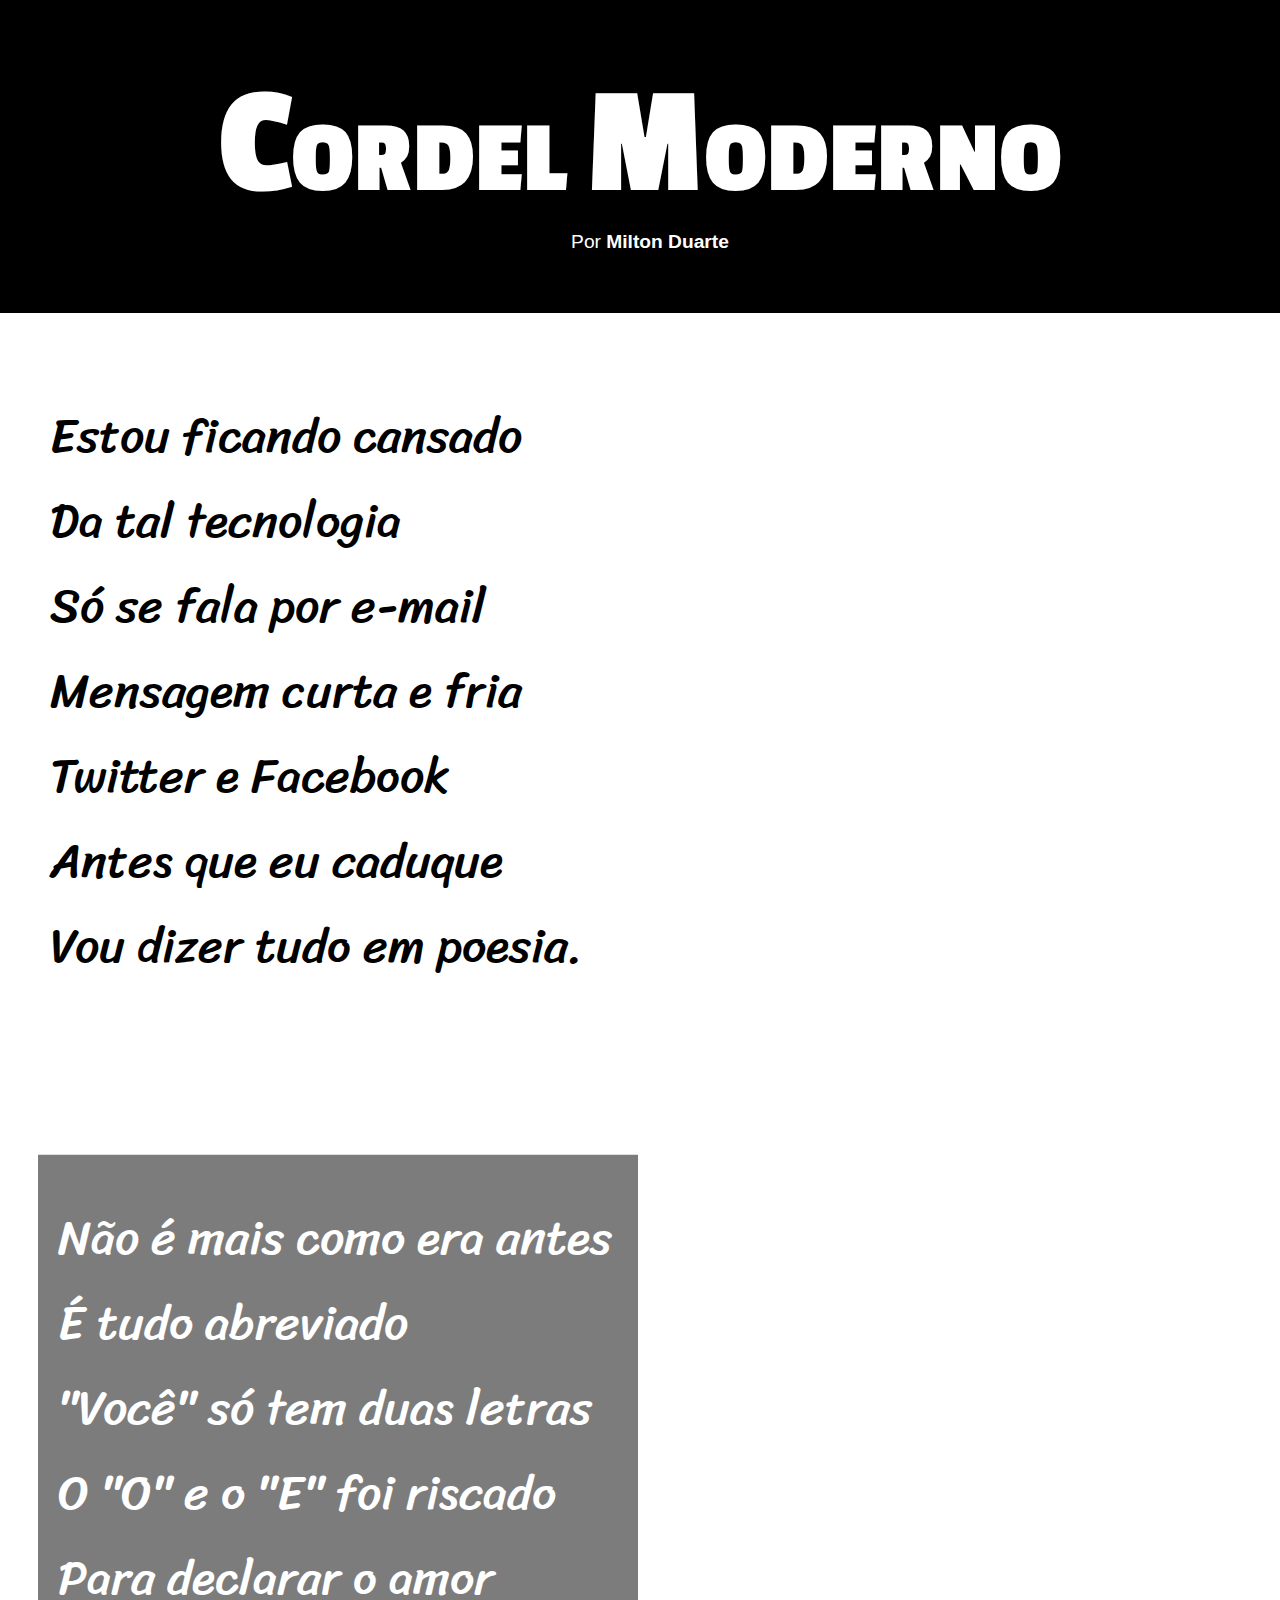
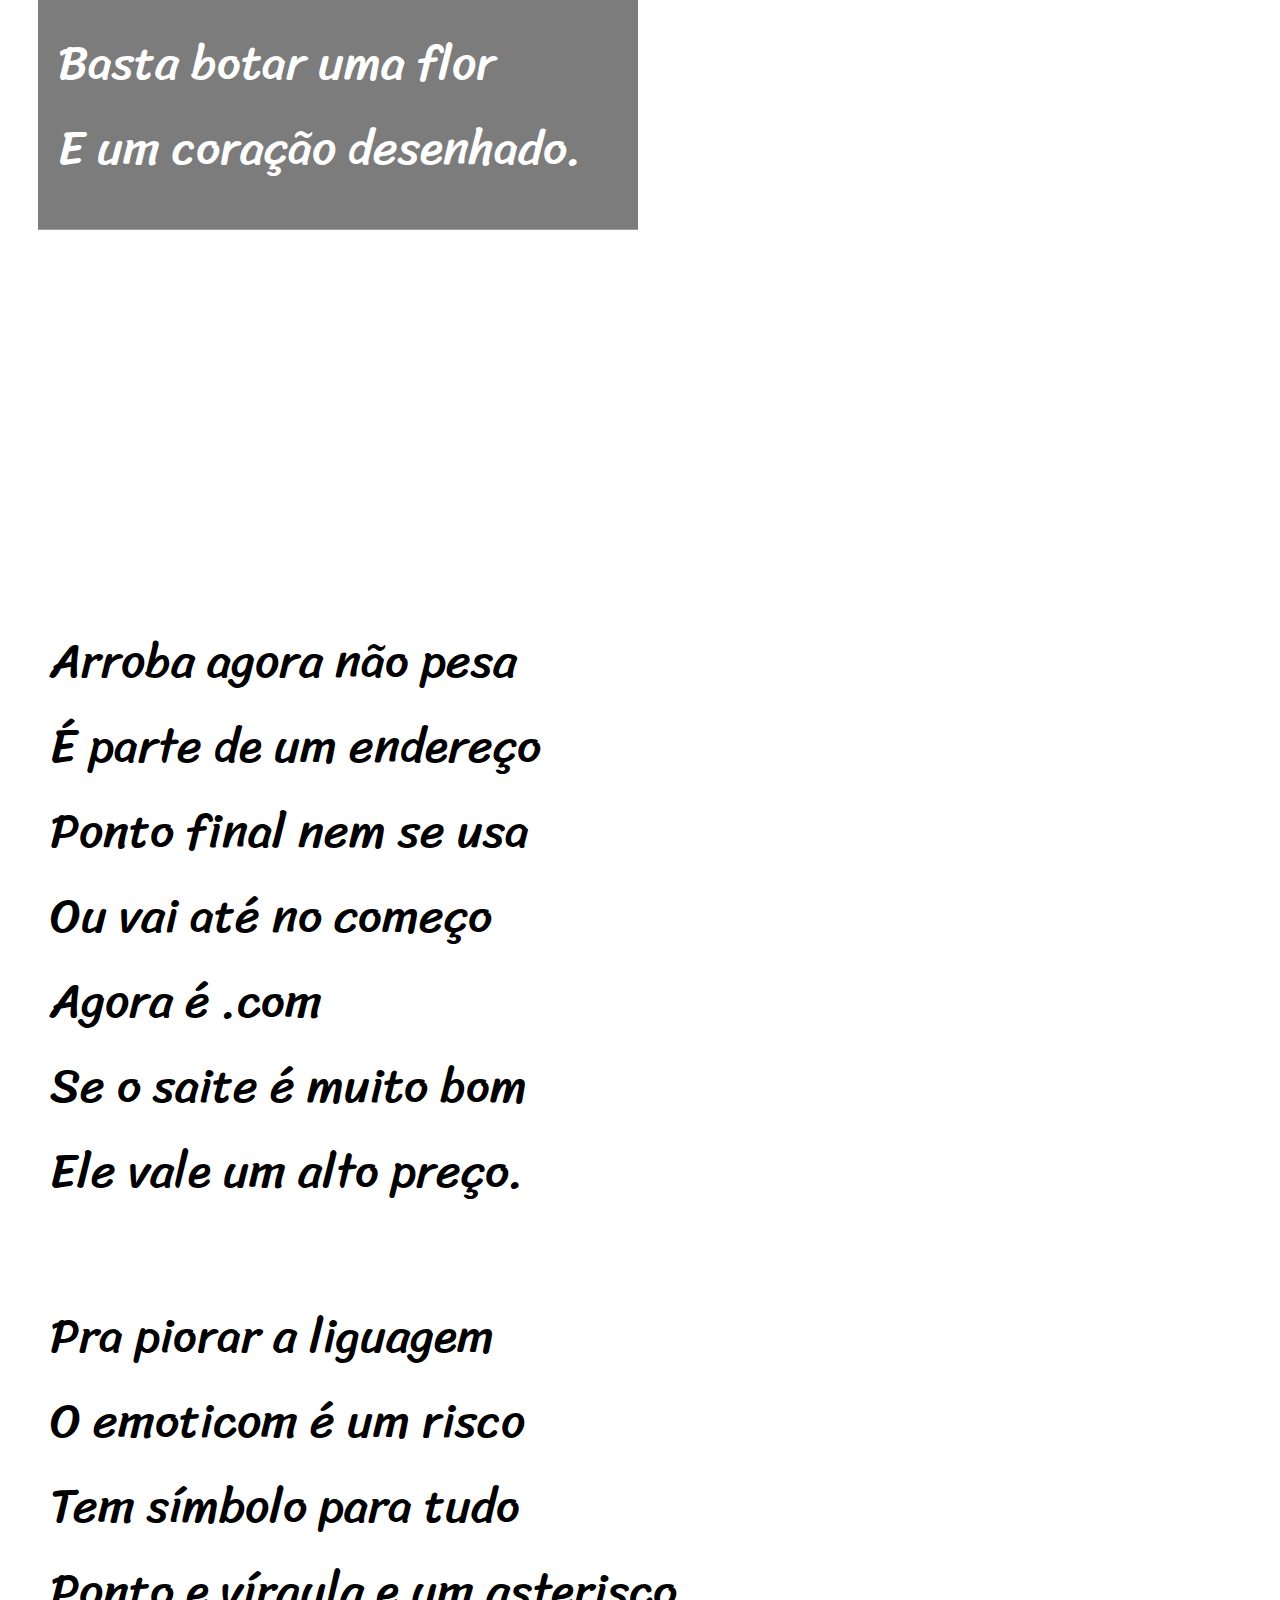
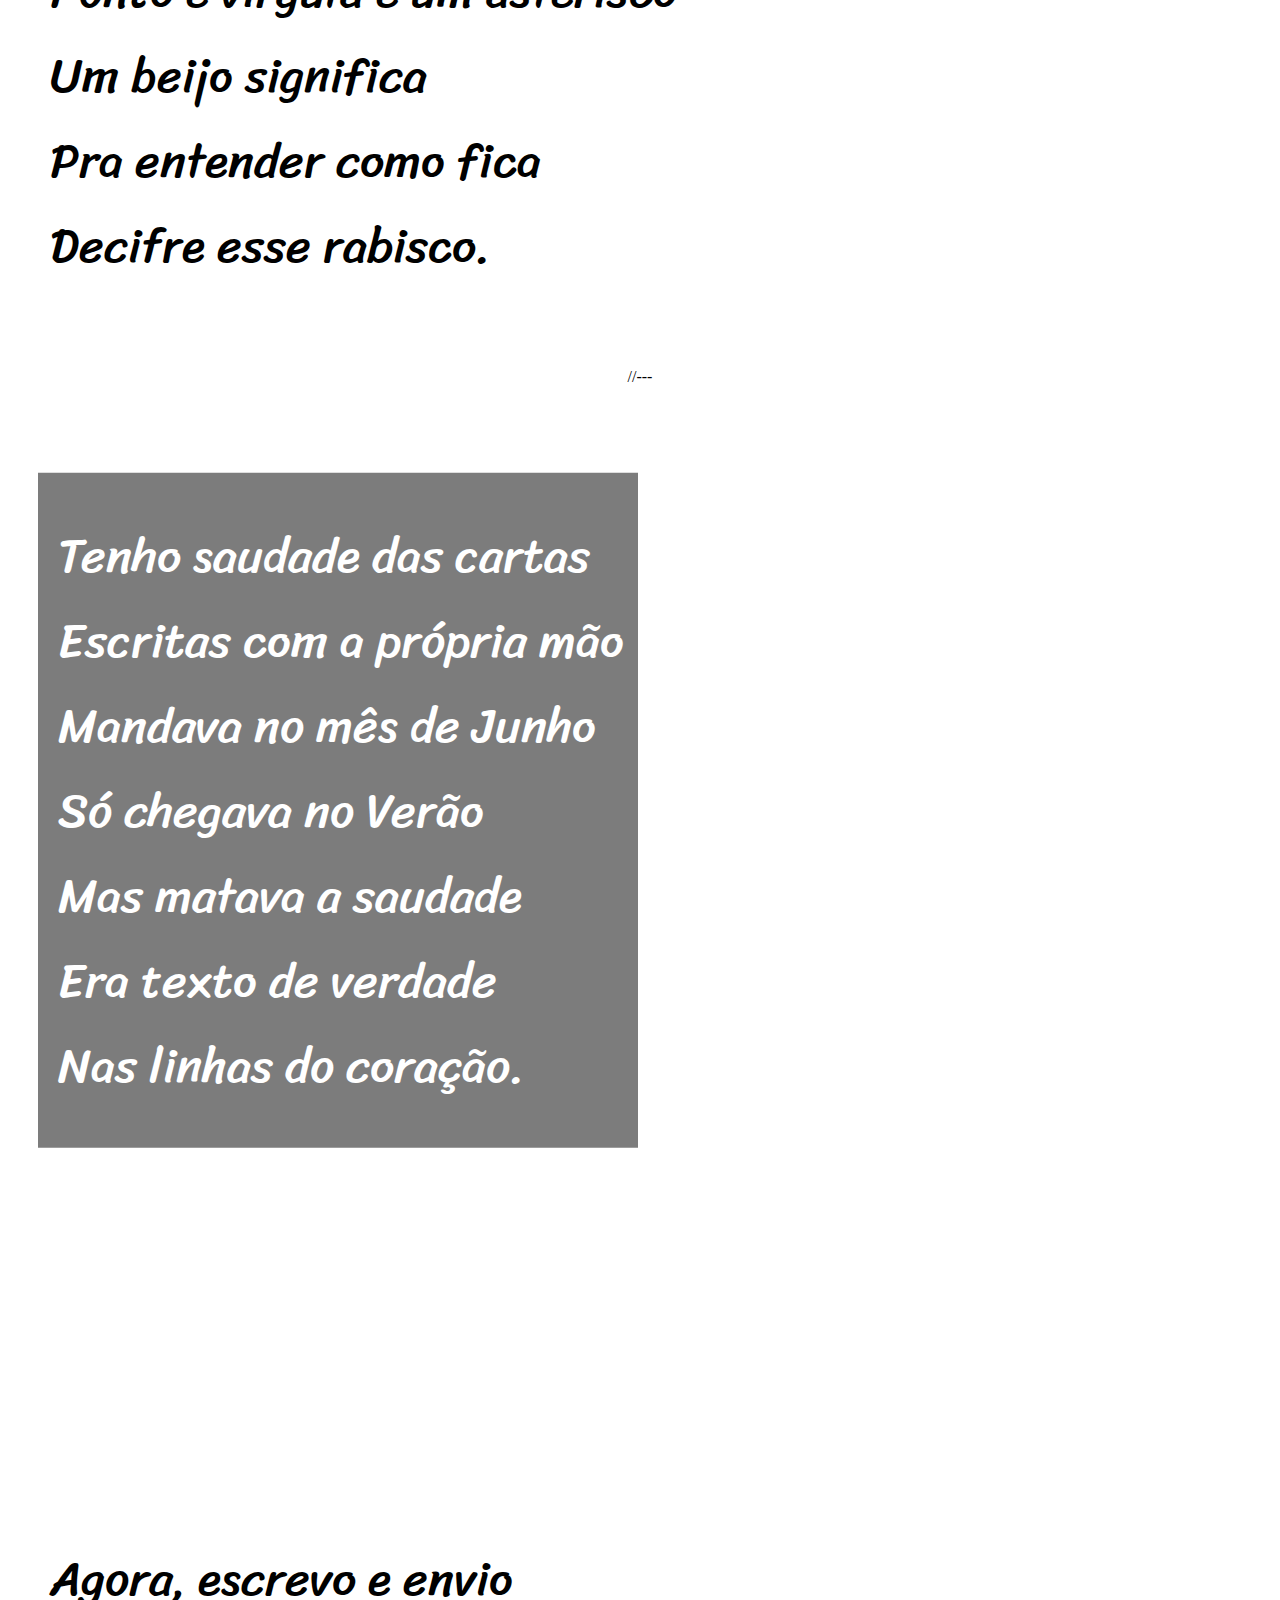
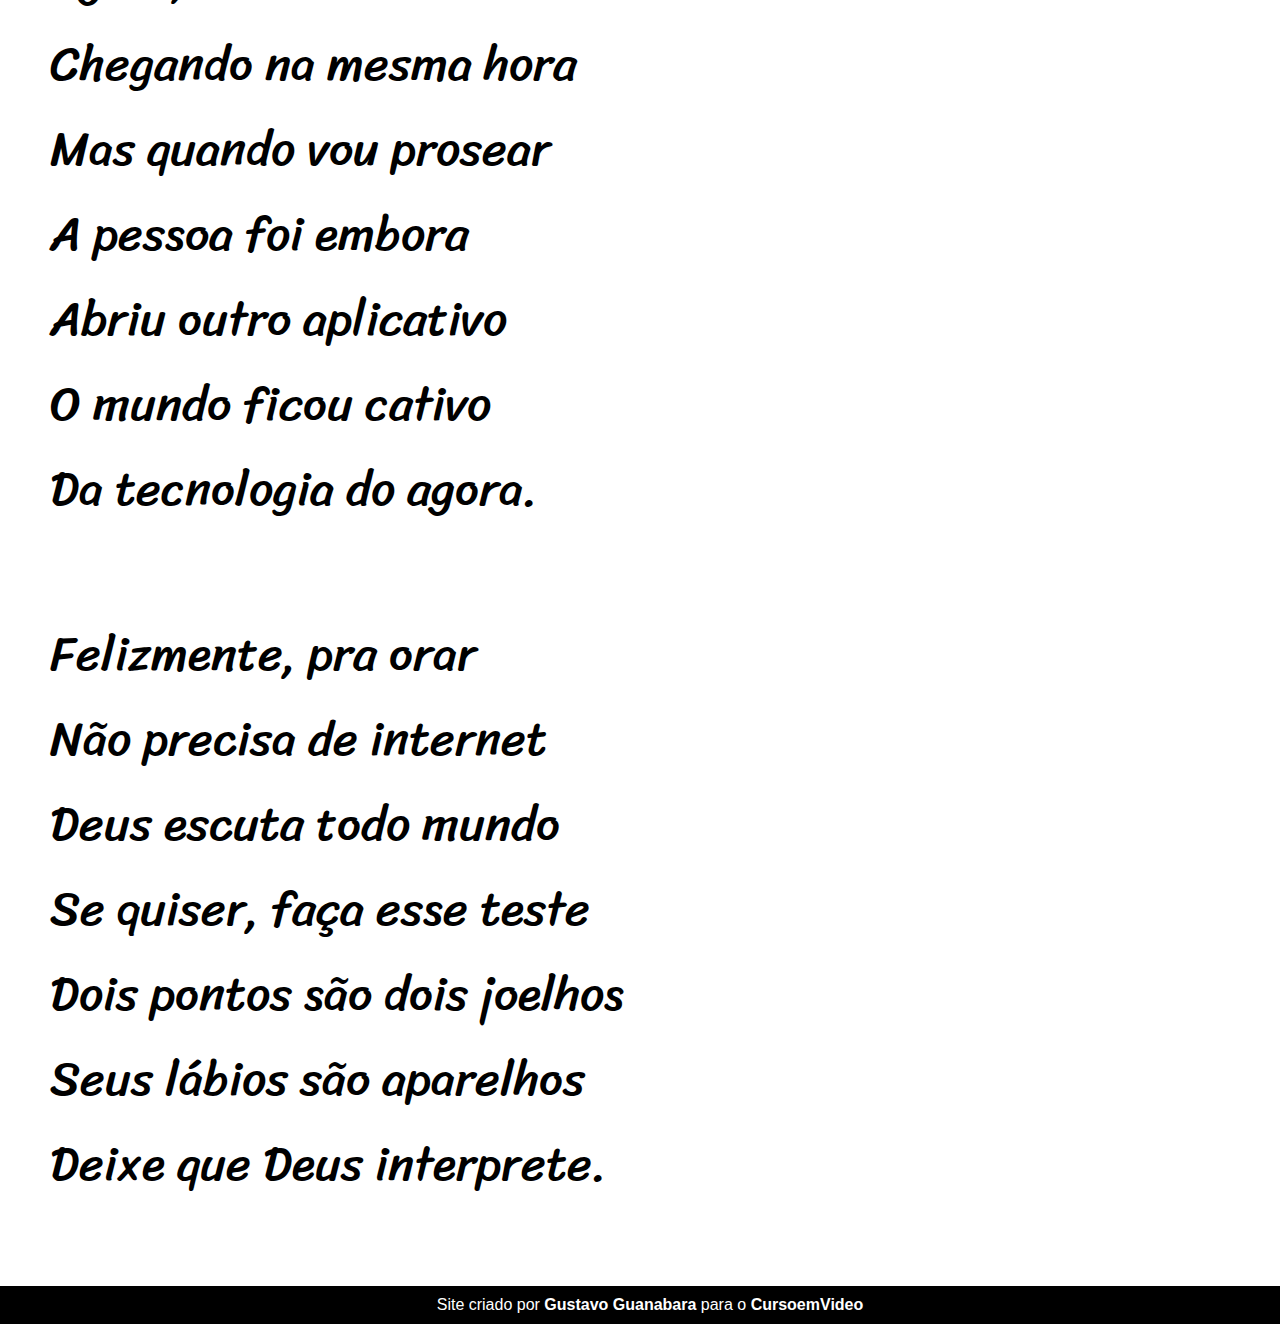
==== index.html @ d995c145 "projeto cordel" ====
<!DOCTYPE html>
<html lang="pt-br">
<head>
    <meta charset="UTF-8">
    <meta name="viewport" content="width=device-width, initial-scale=1.0">
    <title>Projeto Cordel</title>
    <link rel="stylesheet" href="estilos/estilo.css">
</head>
<body>
    <header>
        <h1><span class="maiusculo">C</span>ORDEL <span class="maiusculo">M</span>ODERNO</h1>
            <p>Por <a href="https://www.recantodasletras.com.br/poesias/3186743" target="_blank">Milton Duarte</a></p>
    </header>
    <main>
        <div>
            <article class="parte-branca">
                <p>Estou ficando cansado</p>
                <p>Da tal tecnologia</p>
                <p>Só se fala por e-mail</p>
                <p>Mensagem curta e fria</p>
                <p>Twitter e Facebook</p>
                <p>Antes que eu caduque</p>
                <p>Vou dizer tudo em poesia.</p>
            </article>
        </div>
        <div id="paralax01">
            <article class="texto">
                <p>Não é mais como era antes</p>
                <p>É tudo abreviado</p>
                <p>"Você" só tem duas letras</p>
                <p>O "O" e o "E" foi riscado</p>
                <p>Para declarar o amor</p>
                <p>Basta botar uma flor</p>
                <p>E um coração desenhado.</p>
            </article>
        </div>
        <div>
            <article class="parte-branca">
                <p>Arroba agora não pesa</p>
                <p>É parte de um endereço</p>
                <p>Ponto final nem se usa</p>
                <p>Ou vai até no começo</p>
                <p>Agora é .com</p>
                <p>Se o saite é muito bom</p>
                <p>Ele vale um alto preço.</p>
            </article>
            <article class="parte-branca">
                <p>Pra piorar a liguagem</p>
                <p>O emoticom é um risco</p>
                <p>Tem símbolo para tudo</p>
                <p>Ponto e vírgula e um asterisco</p>
                <p>Um beijo significa</p>
                <p>Pra entender como fica</p>
                <p>Decifre esse rabisco.</p>
            </article>
        </div>
        //---
        <div id="paralax02">
            <article class="texto">
                <p>Tenho saudade das cartas</p>
                <p>Escritas com a própria mão</p>
                <p>Mandava no mês de Junho</p>
                <p>Só chegava no Verão</p>
                <p>Mas matava a saudade</p>
                <p>Era texto de verdade</p>
                <p>Nas linhas do coração.</p>
            </article>
        </div>       
        <div>
            <article class="parte-branca">
                <p>Agora, escrevo e envio</p>
                <p>Chegando na mesma hora</p>
                <p>Mas quando vou prosear</p>
                <p>A pessoa foi embora</p>
                <p>Abriu outro aplicativo</p>
                <p>O mundo ficou cativo</p>
                <p>Da tecnologia do agora.</p>
            </article>
            <article class="parte-branca">
                <p>Felizmente, pra orar</p>
                <p>Não precisa de internet</p>
                <p>Deus escuta todo mundo</p>
                <p>Se quiser, faça esse teste</p>
                <p>Dois pontos são dois joelhos</p>
                <p>Seus lábios são aparelhos</p>
                <p>Deixe que Deus interprete.</p>
            </article>
        </div>
    </main>
    <footer>
        <p>Site criado por <a href="https://github.com/gustavoguanabara/gustavoguanabara.github.io" target="_blank">Gustavo Guanabara</a> para o <a href="https://www.cursoemvideo.com/" target="_blank">CursoemVideo</a></p>
    </footer>
</body>
</html>
---- estilos/estilo.css ----
@charset "UTF-8";

* {
    margin: 0px;
    padding: 0px;
}

/*FONTES*/

@font-face {
    font-family: 'Passion';
    src: url('../fontes/PassionOne-Bold.ttf') format(truetype), url('../fontes/PassionOne-Regular.ttf') format(truetype), url('../fontes/PassionOne-Black.ttf') format(truetype);
}

@font-face {
    font-family: 'Sriracha';
    src: url('../fontes/Sriracha.ttf.woff') format(truetype);
}

body {
   
    background-color: white;
}

header {
    background-color: black;
    color: white;
    text-align: center;
    padding: 60px;
}

header h1 {
    font: normal 6.5em 'Passion';
    font-weight: normal;
}

.maiusculo {
    font: normal bold 1.5em 'Passion';
}

header p {
    font: normal 1.2em Arial;
    text-align: center;
}

a {
    text-decoration: none;
    color: white;
    font-weight: bold;
}

a:hover {
    text-decoration: underline;
}

/*MAIN*/

main {
    text-align: center;    
}

div {
    padding: 40px 0px;
}

article {
    padding: 40px 0px;
}

article.parte-branca {
    padding-left: 30px;
}

p {
    font:normal 3em 'Sriracha';
    text-align: left;
    text-indent: 20px;
}

div#paralax01 {
    position: relative;
    height: 110vh;
    background-image: url('../imagens/background001.jpg');
    background-position: center center;
    background-size: cover;
    background-repeat: no-repeat;
    background-attachment: fixed;
   
}

div#paralax02 {
    position: relative;
    height: 110vh;
    background-image: url('../imagens/background002.jpg');
    background-position: center center;
    background-size: cover;
    background-repeat: no-repeat;
    background-attachment: fixed;
}

article.texto {
    background-color: rgba(0, 0, 0, 0.514);
    color: white;
    width: 600px;
    position: absolute;
    top: 10%;
    left: 3%;
    transform: translate(0%, -3%);
}

footer {
    background-color: black;
    text-align: center;
    color: white;
    padding: 10px;
}

footer p {
    text-align: center;
    font: normal 1em Arial;
}

footer a {
    text-decoration: none;
    color: white;
}
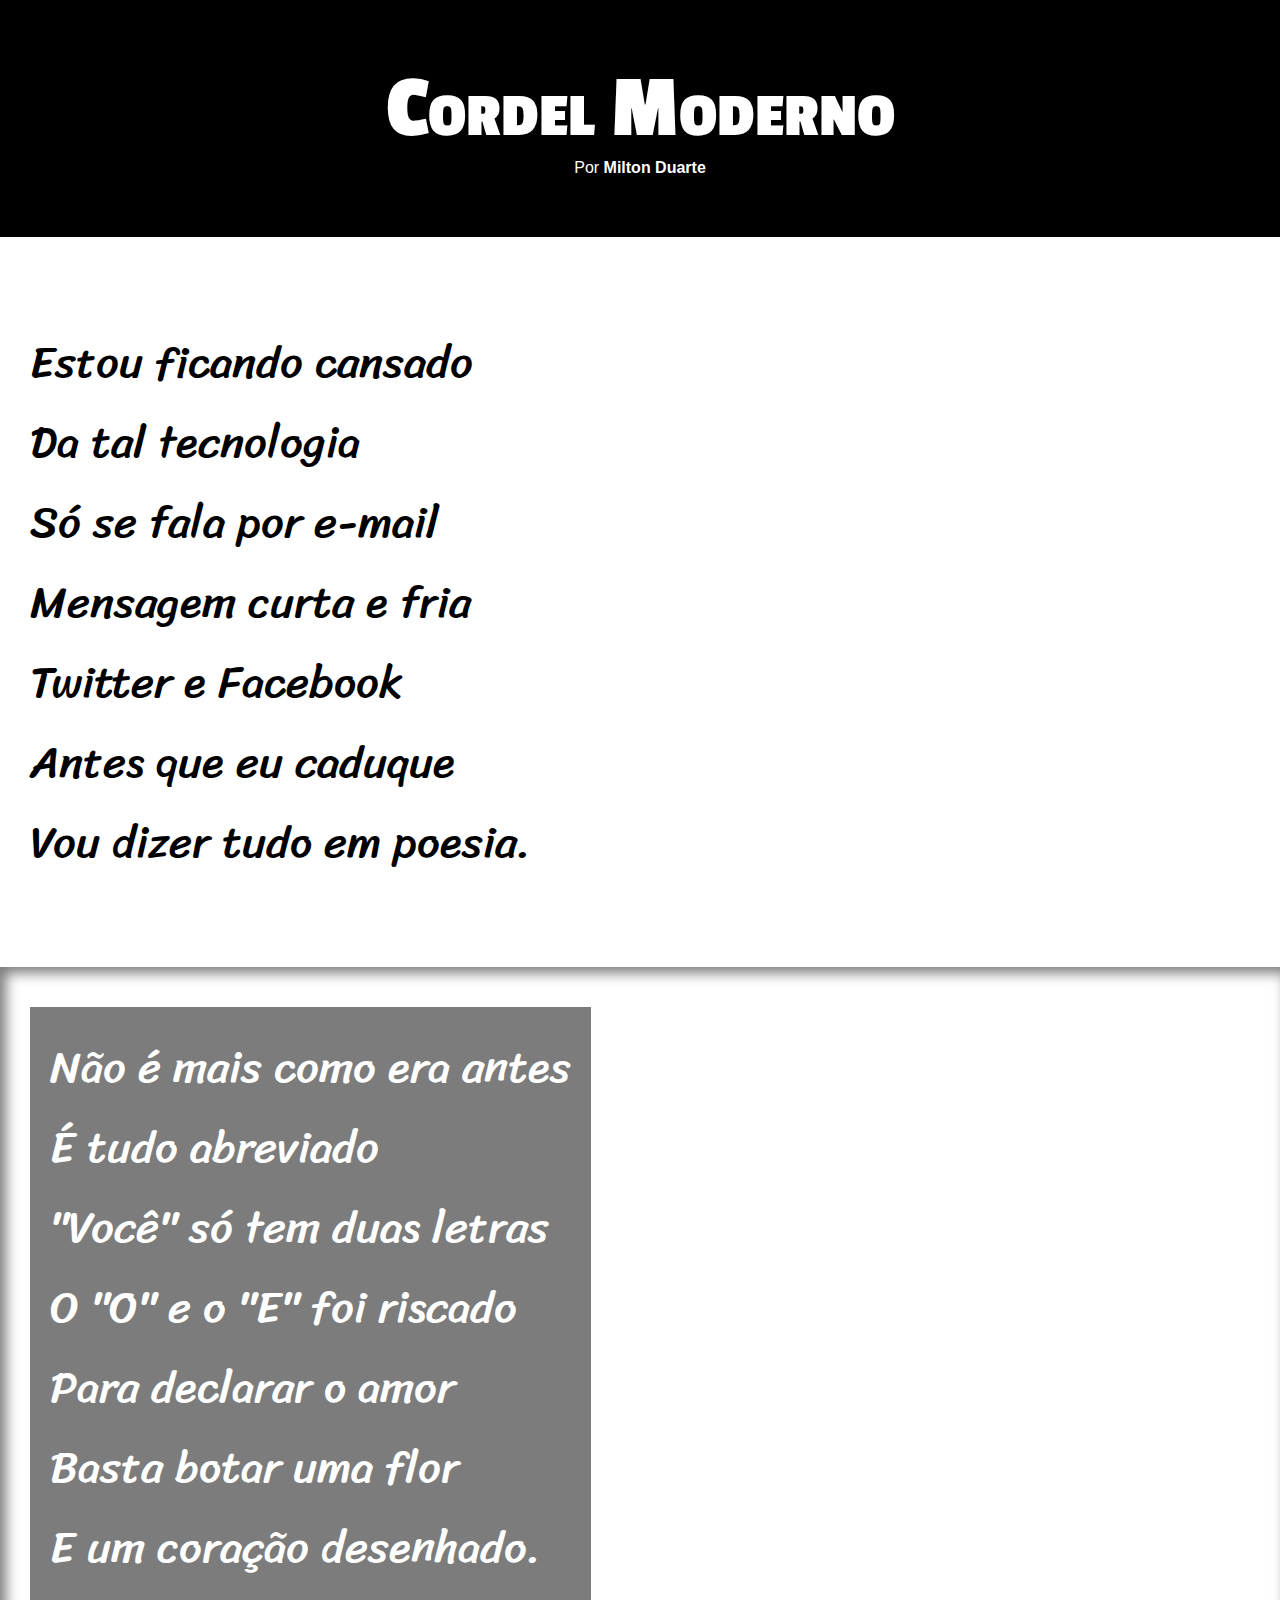
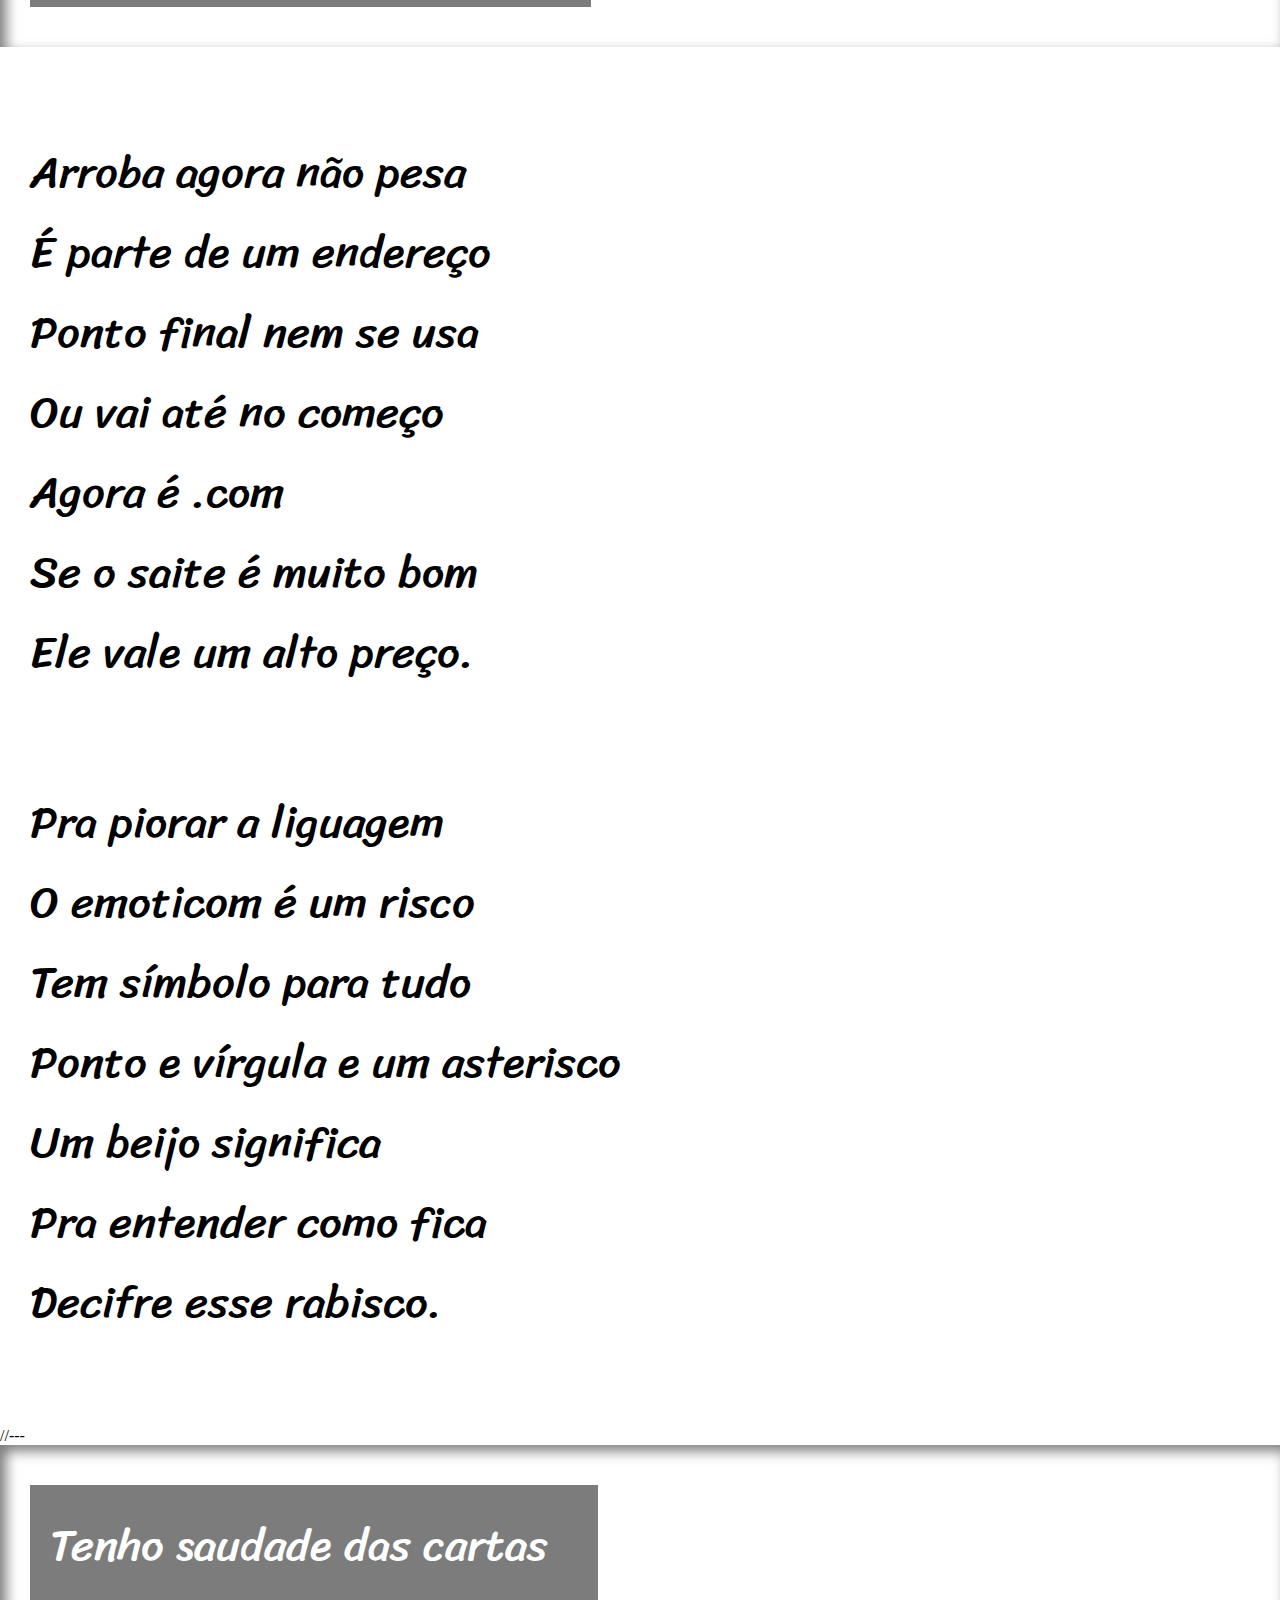
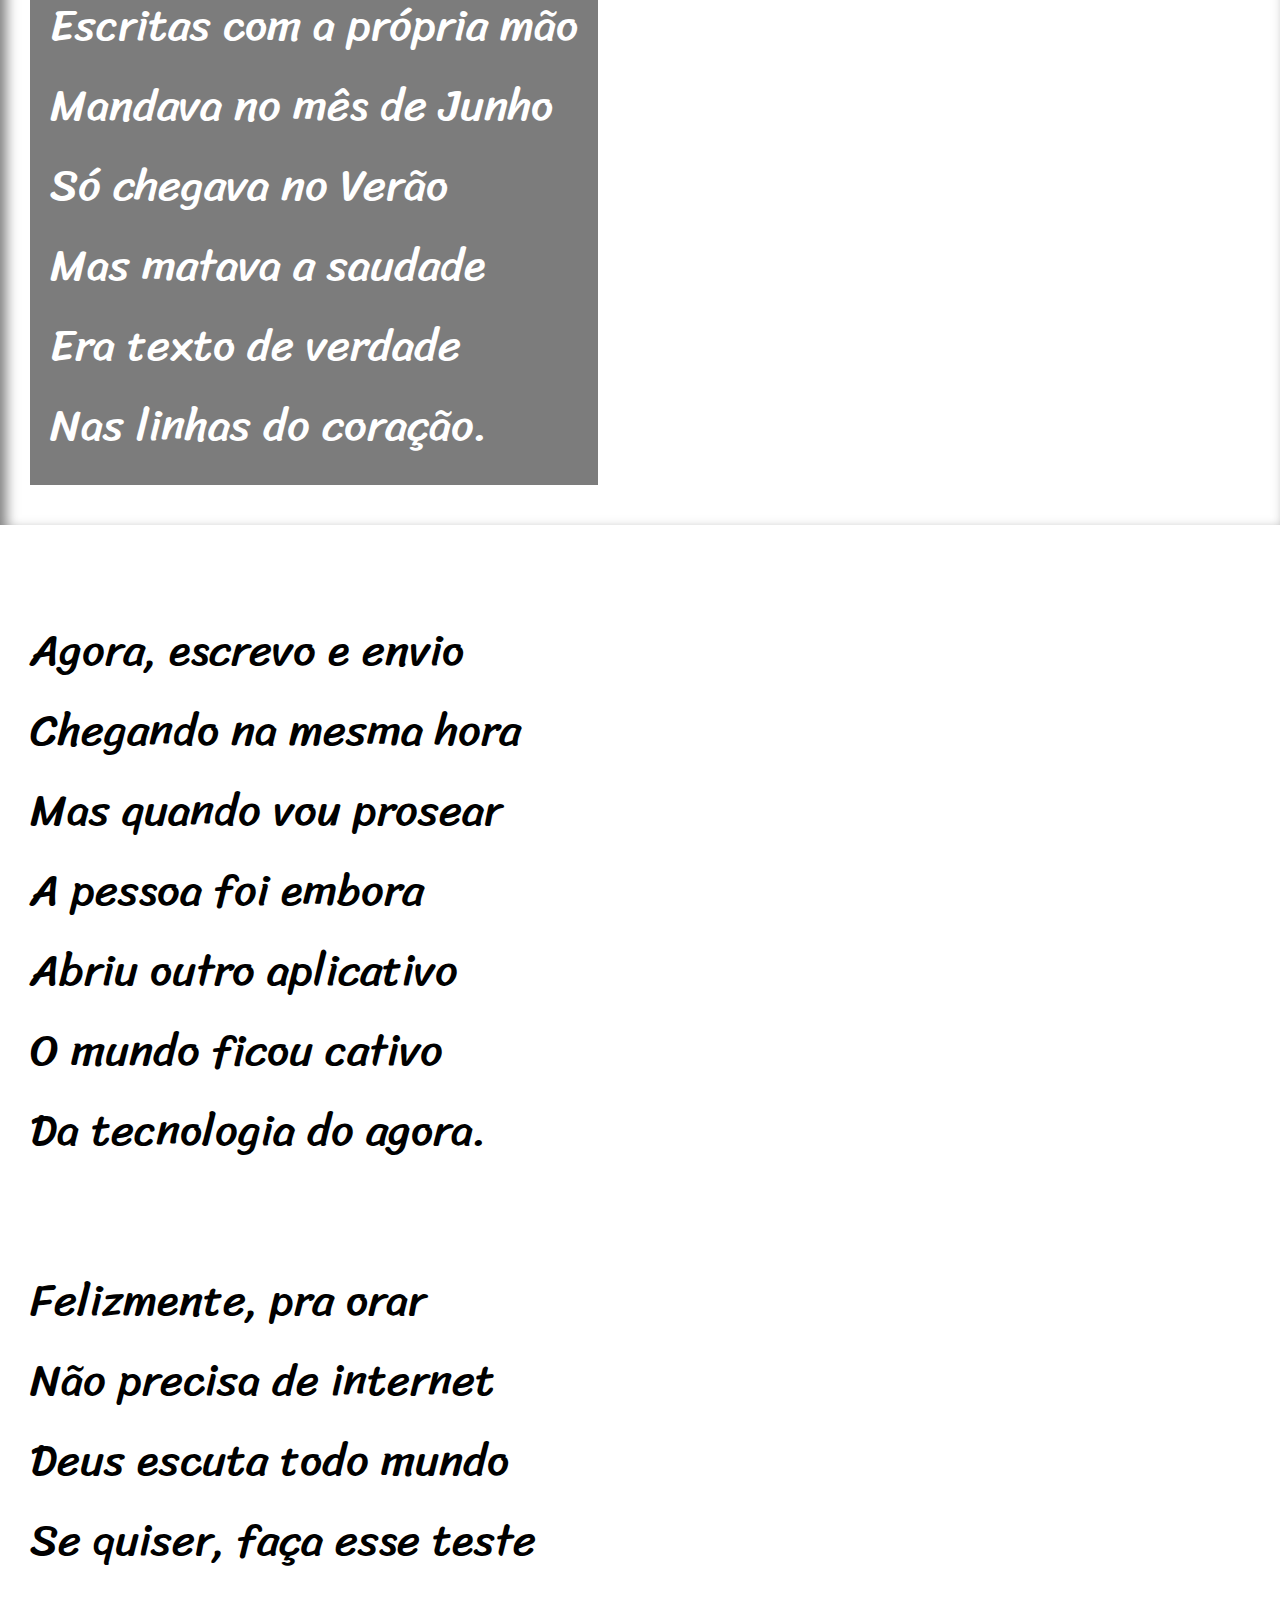
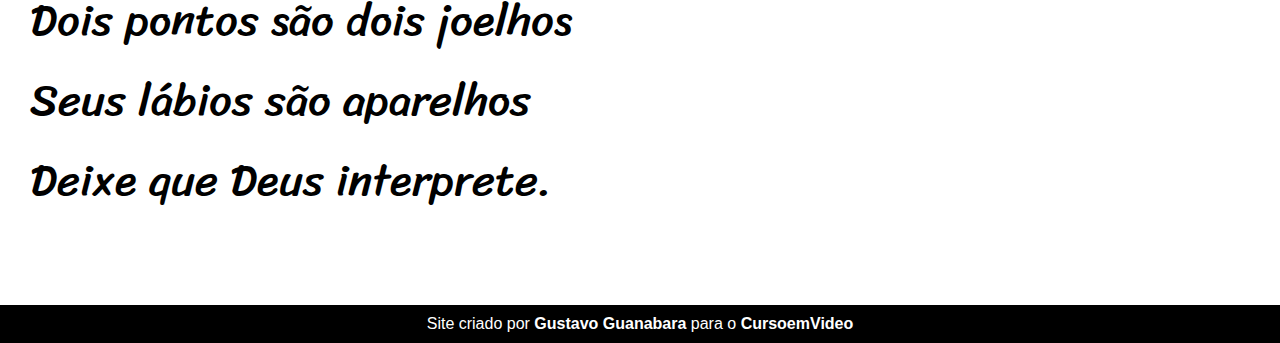
==== commit c61909ea: "versão final Cordel Moderno" ====
--- a/index.html
+++ b/index.html
@@ -8,7 +8,7 @@
 </head>
 <body>
     <header>
-        <h1><span class="maiusculo">C</span>ORDEL <span class="maiusculo">M</span>ODERNO</h1>
+        <h1>Cordel Moderno</h1>
             <p>Por <a href="https://www.recantodasletras.com.br/poesias/3186743" target="_blank">Milton Duarte</a></p>
     </header>
     <main>
--- a/estilos/estilo.css
+++ b/estilos/estilo.css
@@ -18,7 +18,7 @@
 }
 
 body {
-   
+    height: 98vh;
     background-color: white;
 }
 
@@ -30,23 +30,21 @@
 }
 
 header h1 {
-    font: normal 6.5em 'Passion';
+    font-family:  'Passion';
+    font-variant: small-caps;
     font-weight: normal;
-}
-
-.maiusculo {
-    font: normal bold 1.5em 'Passion';
+    font-size: 10vh;
 }
 
 header p {
-    font: normal 1.2em Arial;
+    font: normal 1em Arial;
     text-align: center;
 }
 
 a {
     text-decoration: none;
     color: white;
-    font-weight: bold;
+    font-weight: bolder;
 }
 
 a:hover {
@@ -55,16 +53,13 @@
 
 /*MAIN*/
 
-main {
-    text-align: center;    
-}
 
 div {
     padding: 40px 0px;
 }
 
 article {
-    padding: 40px 0px;
+    padding: 5vh;
 }
 
 article.parte-branca {
@@ -72,40 +67,35 @@
 }
 
 p {
-    font:normal 3em 'Sriracha';
+    font:normal 3.5vw 'Sriracha';
     text-align: left;
-    text-indent: 20px;
 }
 
 div#paralax01 {
-    position: relative;
-    height: 110vh;
     background-image: url('../imagens/background001.jpg');
     background-position: center center;
     background-size: cover;
     background-repeat: no-repeat;
     background-attachment: fixed;
+    box-shadow: inset 6px 6px 13px 0px rgba(0, 0, 0, 0.521);
    
 }
 
 div#paralax02 {
-    position: relative;
-    height: 110vh;
     background-image: url('../imagens/background002.jpg');
-    background-position: center center;
+    background-position: right center;
     background-size: cover;
     background-repeat: no-repeat;
     background-attachment: fixed;
+    box-shadow: inset 6px 6px 13px 0px rgba(0, 0, 0, 0.521);
 }
 
 article.texto {
+    display: inline-block;
     background-color: rgba(0, 0, 0, 0.514);
     color: white;
-    width: 600px;
-    position: absolute;
-    top: 10%;
-    left: 3%;
-    transform: translate(0%, -3%);
+    margin-left: 30px;
+    padding: 20px;
 }
 
 footer {
